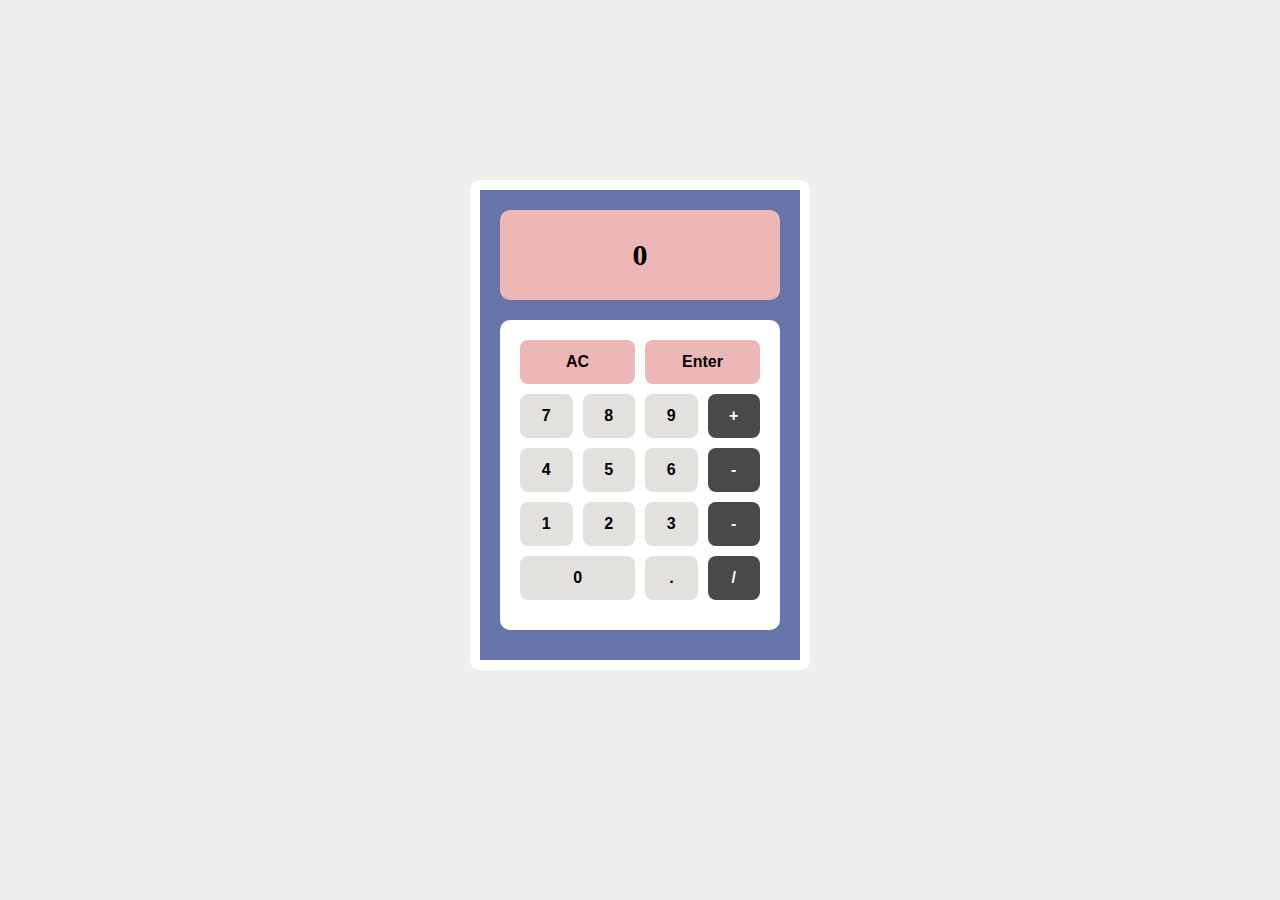
==== calculator.html @ 6bb31e84 "계산기 ui" ====
<!DOCTYPE html>
<html lang="en">
    <head>
        <meta charset="UTF-8" />
        <meta http-equiv="X-UA-Compatible" content="IE=edge" />
        <meta name="viewport" content="width=device-width, initial-scale=1.0" />
        <link rel="stylesheet" href="./calculator.css" />
        <title>Document</title>
    </head>
    <body>
        <main class="main">
            <div class="calculator">
                <div class="calculator-field">
                    <p class="calculator-result">0</p>
                </div>
                <ul class="calculator-btn-box">
                    <li class="calculator-btn-item">
                        <button class="calculator-btn red" data-set="ac">
                            AC
                        </button>
                        <button class="calculator-btn red" data-set="enter">
                            Enter
                        </button>
                    </li>
                    <li class="calculator-btn-item">
                        <button class="calculator-btn" data-set="7">7</button>
                        <button class="calculator-btn" data-set="8">8</button>
                        <button class="calculator-btn" data-set="9">9</button>
                        <button class="calculator-btn black" data-set="plus">
                            +
                        </button>
                    </li>
                    <li class="calculator-btn-item">
                        <button class="calculator-btn" data-set="4">4</button>
                        <button class="calculator-btn" data-set="5">5</button>
                        <button class="calculator-btn" data-set="6">6</button>
                        <button class="calculator-btn black" data-set="minus">
                            -
                        </button>
                    </li>
                    <li class="calculator-btn-item">
                        <button class="calculator-btn" data-set="1">1</button>
                        <button class="calculator-btn" data-set="2">2</button>
                        <button class="calculator-btn" data-set="3">3</button>
                        <button
                            class="calculator-btn black"
                            data-set="multiplied"
                        >
                            -
                        </button>
                    </li>
                    <li class="calculator-btn-item">
                        <button class="calculator-btn gray large" data-set="0">
                            0
                        </button>
                        <button class="calculator-btn gray" data-set="dot">
                            .
                        </button>
                        <button class="calculator-btn black" data-set="slash">
                            /
                        </button>
                    </li>
                </ul>
            </div>
        </main>
        <script src="./calculator.js"></script>
    </body>
</html>
---- calculator.css ----
body {
    margin: 0;
}

.main {
    background: #eee;
    margin: auto;
    width: 100%;
    height: 100vh;
    display: flex;
    justify-content: center;
}

.calculator {
    background: rgb(104, 117, 170);
    border: 10px solid #fff;
    border-radius: 10px;
    width: 280px;
    height: fit-content;
    margin-top: 20vh;
    padding: 20px 20px 30px;
    display: flex;
    flex-direction: column;
}

.calculator-field {
    background: rgb(238, 183, 183);
    width: 100%;
    height: 90px;
    border-radius: 10px;
    display: flex;
    align-items: center;
    justify-content: center;
}

.calculator-result {
    margin-top: 0;
    font-size: 30px;
    margin: 0;
    font-weight: 700;
}

.calculator-btn-box {
    background: #fff;
    border-radius: 10px;
    margin: 20px 0 auto;
    padding: 20px;
}

.calculator-btn-item {
    list-style: none;
    display: flex;
    width: 100%;
    align-items: center;
    justify-content: space-between;
    margin-bottom: 10px;
}

.calculator-btn {
    flex: 1;
    border-radius: 8px;
    padding: 10px 10px;
    margin-right: 10px;
    border: none;
    cursor: pointer;
    position: relative;
    overflow: hidden;
    font-weight: 700;
    font-size: 16px;
    line-height: 1.5;
    background: rgb(226, 225, 222);
}

.calculator-btn:hover::after {
    content: "";
    display: block;
    position: absolute;
    width: 100%;
    height: 100%;
    top: 0;
    left: 0;
    background: rgba(0, 0, 0, 0.1);
}

.calculator-btn:last-child {
    margin-right: 0;
}

.calculator-btn.large {
    flex: 0 0 48%;
}

.calculator-btn.red {
    background: rgb(238, 183, 183);
}

.calculator-btn.black {
    background: rgb(73, 73, 73);
    color: #fff;
}
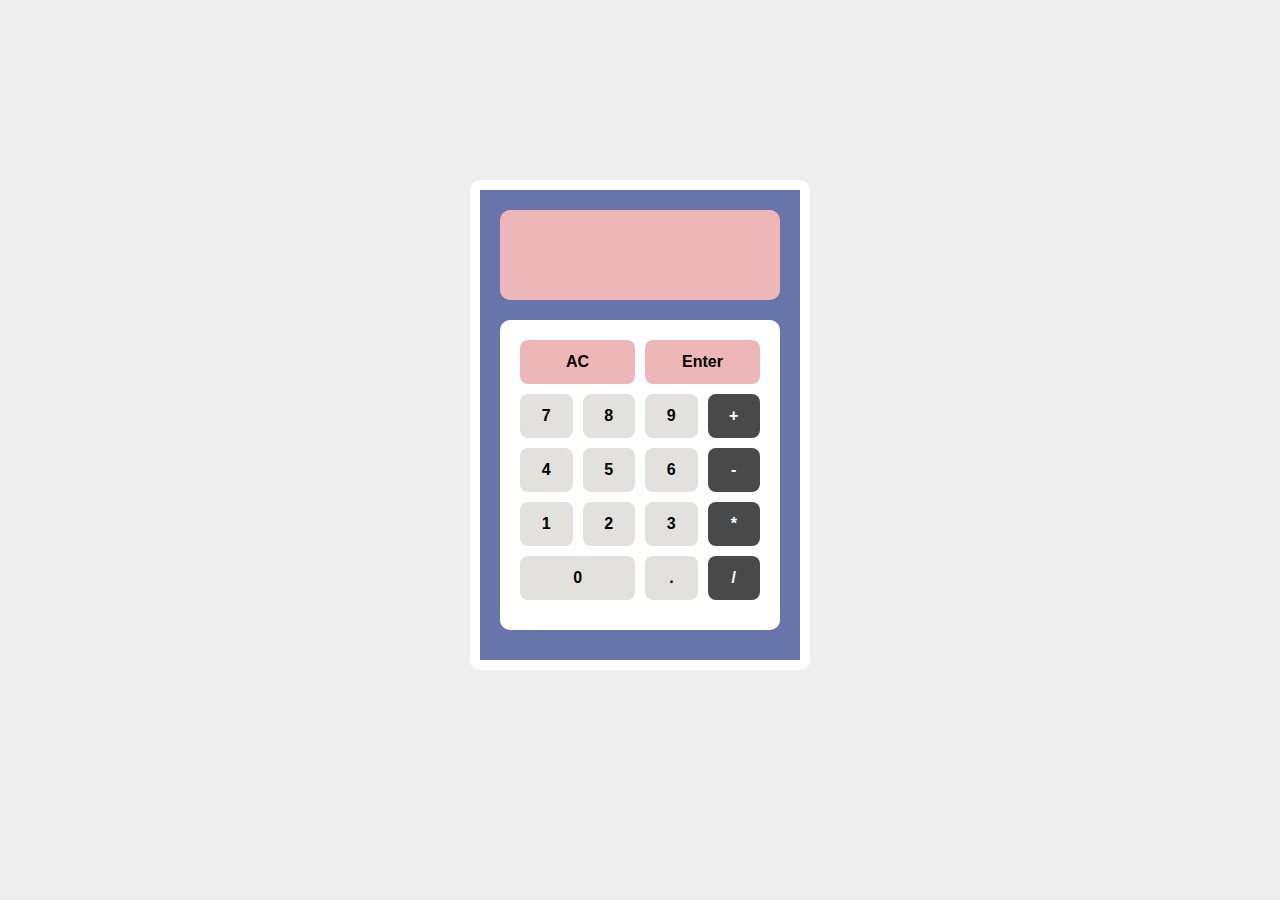
==== commit cbeb0a32: "계산기 기능 추가" ====
--- a/calculator.html
+++ b/calculator.html
@@ -11,7 +11,7 @@
         <main class="main">
             <div class="calculator">
                 <div class="calculator-field">
-                    <p class="calculator-result">0</p>
+                    <input class="calculator-result" readonly disabled />
                 </div>
                 <ul class="calculator-btn-box">
                     <li class="calculator-btn-item">
@@ -26,7 +26,7 @@
                         <button class="calculator-btn" data-set="7">7</button>
                         <button class="calculator-btn" data-set="8">8</button>
                         <button class="calculator-btn" data-set="9">9</button>
-                        <button class="calculator-btn black" data-set="plus">
+                        <button class="calculator-btn black" data-set="+">
                             +
                         </button>
                     </li>
@@ -34,7 +34,7 @@
                         <button class="calculator-btn" data-set="4">4</button>
                         <button class="calculator-btn" data-set="5">5</button>
                         <button class="calculator-btn" data-set="6">6</button>
-                        <button class="calculator-btn black" data-set="minus">
+                        <button class="calculator-btn black" data-set="-">
                             -
                         </button>
                     </li>
@@ -42,26 +42,24 @@
                         <button class="calculator-btn" data-set="1">1</button>
                         <button class="calculator-btn" data-set="2">2</button>
                         <button class="calculator-btn" data-set="3">3</button>
-                        <button
-                            class="calculator-btn black"
-                            data-set="multiplied"
-                        >
-                            -
+                        <button class="calculator-btn black" data-set="*">
+                            *
                         </button>
                     </li>
                     <li class="calculator-btn-item">
                         <button class="calculator-btn gray large" data-set="0">
                             0
                         </button>
-                        <button class="calculator-btn gray" data-set="dot">
+                        <button class="calculator-btn gray" data-set=".">
                             .
                         </button>
-                        <button class="calculator-btn black" data-set="slash">
+                        <button class="calculator-btn black" data-set="/">
                             /
                         </button>
                     </li>
                 </ul>
             </div>
+            <p class="error-message"></p>
         </main>
         <script src="./calculator.js"></script>
     </body>
--- a/calculator.css
+++ b/calculator.css
@@ -23,6 +23,36 @@
     flex-direction: column;
 }
 
+.error-message {
+    position: absolute;
+    top: -60px;
+    color: #fff;
+    background: rgba(0, 0, 0, 0.7);
+    padding: 4px 20px 7px;
+    border-radius: 20px;
+    line-height: 1.5;
+    animation: errorMessage 1 1.5s ease-out;
+    display: none;
+    font-size: 14px;
+}
+
+@keyframes errorMessage {
+    0% {
+    }
+
+    60% {
+        top: 50px;
+    }
+
+    70% {
+        top: 50px;
+    }
+
+    100% {
+        top: -60px;
+    }
+}
+
 .calculator-field {
     background: rgb(238, 183, 183);
     width: 100%;
@@ -31,6 +61,8 @@
     display: flex;
     align-items: center;
     justify-content: center;
+    padding: 0 18px;
+    box-sizing: border-box;
 }
 
 .calculator-result {
@@ -38,6 +70,10 @@
     font-size: 30px;
     margin: 0;
     font-weight: 700;
+    width: 100%;
+    background: transparent;
+    border: none;
+    text-align: center;
 }
 
 .calculator-btn-box {
@@ -69,6 +105,7 @@
     font-size: 16px;
     line-height: 1.5;
     background: rgb(226, 225, 222);
+    height: 100%;
 }
 
 .calculator-btn:hover::after {
